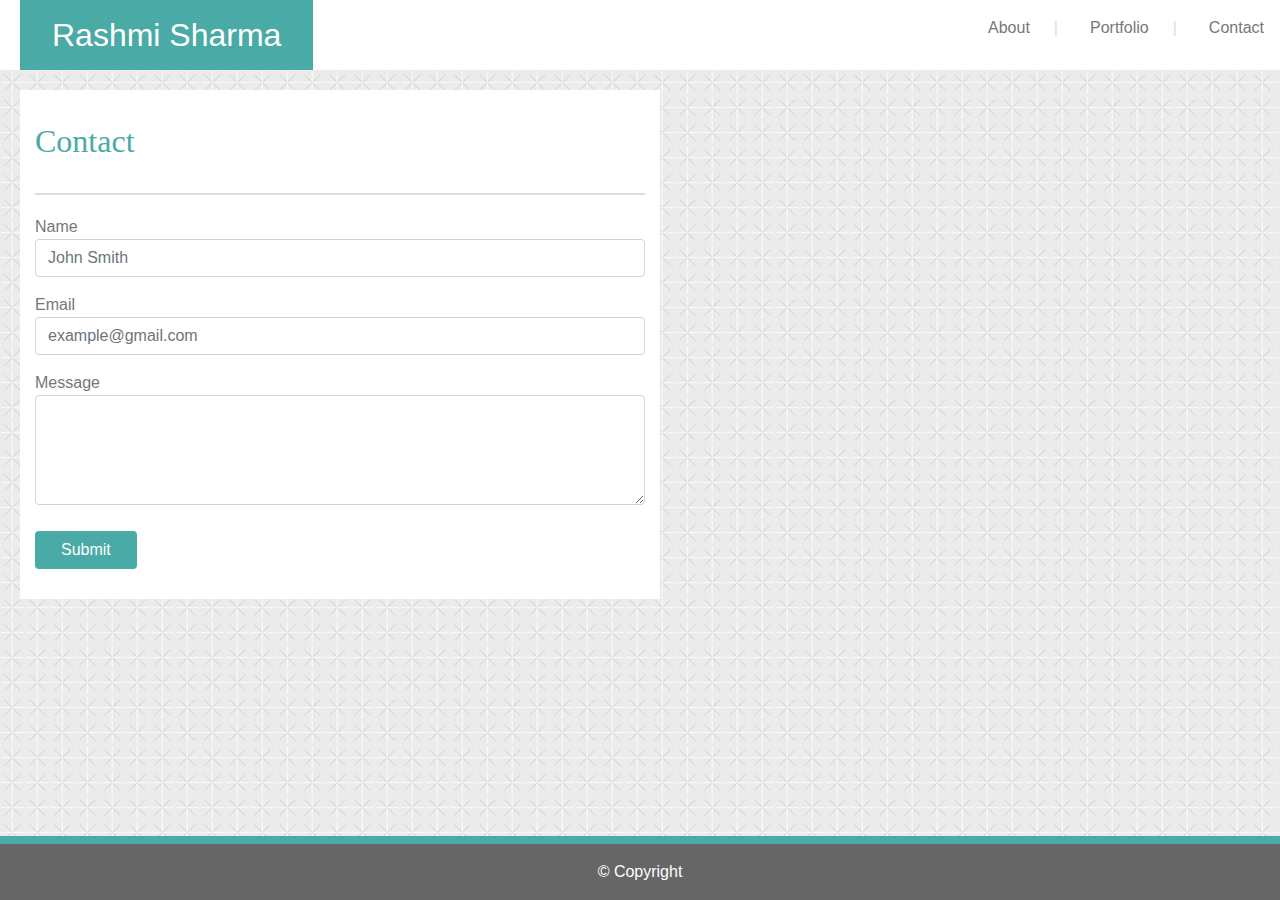
==== contact.html @ 6cf68577 "using card in portfolio and chaning styles" ====
<!DOCTYPE html>
<html lang="en">
    <head>
        <title>About me</title>

        <meta name="viewport" content="width=device-width, initial-scale=1.0">
        <!-- Linking Bootstarp -->
        <link rel="stylesheet" href="https://stackpath.bootstrapcdn.com/bootstrap/4.4.1/css/bootstrap.min.css" integrity="sha384-Vkoo8x4CGsO3+Hhxv8T/Q5PaXtkKtu6ug5TOeNV6gBiFeWPGFN9MuhOf23Q9Ifjh" crossorigin="anonymous">
        <!-- Linking CSS -->
        <link rel="stylesheet" href="assets/css/reset.css">
        <link rel="stylesheet" type="text/css" href="assets/css/style.css">
    </head>
    <body>
        <!-- Header of the page with navigation links-->
        <header>
            <div class="clearfix">
                <a href="index.html"><h2 class="header-heading">Rashmi Sharma</h2></a>
                <nav class="nav justify-content-center">
                    <a class="nav-link" href="index.html">About</a>
                    <a class="nav-link" href="portfolio.html">Portfolio</a>
                    <a class="nav-link" href="contact.html">Contact</a>
                </nav>
            </div>
        </header> 

        <section class="main">
            <div class="container">
                <div class="row">
                    <div class="col col-md-12 bodyHeading">
                        <h2 class="content-heading">Contact</h2>
                    </div>
                </div>
                <!-- Contact form starts here -->
                <form>
                    <div class="form-group">
                        <!-- Name is a required field -->
                        <label for="inputName">Name</label>
                        <input type="text" class="form-control" id="inputName" placeholder="John Smith" required>
                    </div>
                    <div class="form-group">
                        <!-- Email is a required field -->
                        <label for="inputEmail">Email</label>
                        <input type="email" class="form-control" id="inputEmail" placeholder="example@gmail.com" required>
                    </div>
                    <div class="form-group">
                        <!-- Message is a required field -->
                        <label for="inputTextarea">Message</label>
                        <textarea class="form-control" id="inputTextarea" rows="4" required></textarea>
                    </div>
                    <!-- Validate before submit -->
                    <button type="submit" class="btn">Submit</button>
                </form>
            </div> 
        </section>
        
        <footer class="footer mt-auto py-3">
            <span>&copy; Copyright</span>
        </footer>
        <!-- Linking jQuery -->
        <script src="https://code.jquery.com/jquery-3.4.1.slim.min.js" integrity="sha384-J6qa4849blE2+poT4WnyKhv5vZF5SrPo0iEjwBvKU7imGFAV0wwj1yYfoRSJoZ+n" crossorigin="anonymous"></script>
        <script src="https://cdn.jsdelivr.net/npm/popper.js@1.16.0/dist/umd/popper.min.js" integrity="sha384-Q6E9RHvbIyZFJoft+2mJbHaEWldlvI9IOYy5n3zV9zzTtmI3UksdQRVvoxMfooAo" crossorigin="anonymous"></script>
        <script src="https://stackpath.bootstrapcdn.com/bootstrap/4.4.1/js/bootstrap.min.js" integrity="sha384-wfSDF2E50Y2D1uUdj0O3uMBJnjuUD4Ih7YwaYd1iqfktj0Uod8GCExl3Og8ifwB6" crossorigin="anonymous"></script>
    </body>
</html>
---- assets/css/style.css ----
/* Style setting for all pages */
.nav {
    float: right;
    padding: 0.5rem 0 0.5em 0;
}
.nav-link {
    color:#777777;
}
.nav-link::after {
    margin-left: 1.5rem;
    content: '|';
    float: right;
    color: #dddddd;
}
.nav-link:last-child::after {
    display: none;
}
.rowBody {
    display: table-row-group;     
}
.img {
    height: 200px;
    width: 200px;
    float: left;
    margin-right: 20px;
    margin-bottom: 20px;
}
.header-heading{
    margin-left: 20px;
    float: left;
    padding: 0.5em 1em 0.5em 1em;
    color:#ffffff; 
    background: #4aaaa5;
    margin-bottom: 0;
}
.content-heading {
    color: #4aaaa5;
    font-family: 'Georgia', Times, 'Times New Roman', serif;
    padding-top: 1em;
    padding-bottom: 1em;
    border-bottom: 2px solid  #dddddd;
    margin-bottom: 20px;
}
.container{
    margin-top: 20px;
    background: #ffffff;
    color: #777777;
    font-family: 'Arial', 'Helvetica Neue', Helvetica, sans-serif;
    padding-bottom: 20px;
}
.main{
    background-image: url(../images/criss-cross.png);
    background-repeat: repeat;
    flex: 1 0 auto;
    padding-top: 2;
}
.footer {
    width: 100%;
    text-align: center;
    background-color: #666666;
    border-top: 8px solid #4aaaa5;
    color: #ffffff;
    flex-shrink: 0;
}
/* Styles for only contact page: */
.btn {
    margin: 10px;
    background-color: #4aaaa5;
    padding-left: 25px;
    padding-right: 25px;
    color: #ffffff;
    margin-left: 0;
}
/* Styles for only portfolio page goes down */
.card {
    width: 15rem;
    margin-bottom: 2rem;
}
.card-img-overlay {
    padding: 0 !important;
}
.card-body {
    color:#ffffff;
    width:100%;
    background: #4aaaa5;
    font-family: 'Georgia', Times, 'Times New Roman', serif;
    margin-top: 7.8rem;
} 
/* Responsive styles */
@media screen and (min-width: 980px) {
    .container {
        float: left;
        width: 50%;
        margin-left: 20px;
    }
}
@media screen and (max-width: 640px) {
    .nav {
        width: -webkit-fill-available;
    }
    .container {
        width: 90%;
    }
    .header-heading {
        width: -webkit-fill-available;
        margin:0;
        text-align: center;
    }
    .img, .cardImg, .card {
        width: 100%;
        height: auto;
    }
    .card-body {
        margin-top: 26rem;
    }
}
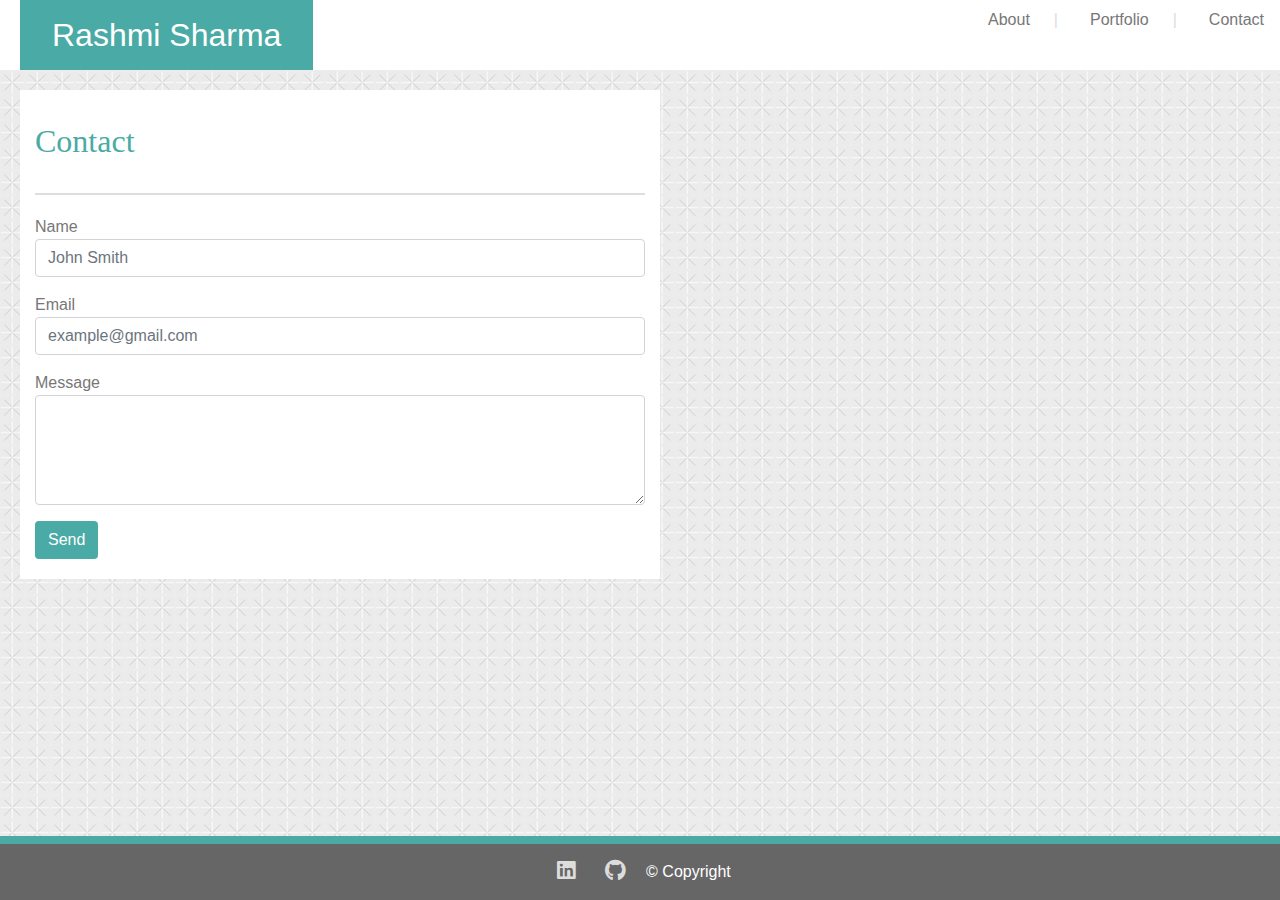
==== commit 0572ba8c: "adding links to linkedln, github. Adding action in the contact form" ====
--- a/contact.html
+++ b/contact.html
@@ -9,6 +9,8 @@
         <!-- Linking CSS -->
         <link rel="stylesheet" href="assets/css/reset.css">
         <link rel="stylesheet" type="text/css" href="assets/css/style.css">
+        <!-- Adding CDN for icons-->
+        <link href="https://cdnjs.cloudflare.com/ajax/libs/font-awesome/5.12.1/css/all.min.css" rel="stylesheet">
     </head>
     <body>
         <!-- Header of the page with navigation links-->
@@ -31,16 +33,16 @@
                     </div>
                 </div>
                 <!-- Contact form starts here -->
-                <form>
+                <form action="https://formspree.io/rksharma2679@gmail.com" method="post">
                     <div class="form-group">
                         <!-- Name is a required field -->
                         <label for="inputName">Name</label>
-                        <input type="text" class="form-control" id="inputName" placeholder="John Smith" required>
+                        <input type="text" class="form-control" id="inputName" name="name" placeholder="John Smith" required>
                     </div>
                     <div class="form-group">
                         <!-- Email is a required field -->
                         <label for="inputEmail">Email</label>
-                        <input type="email" class="form-control" id="inputEmail" placeholder="example@gmail.com" required>
+                        <input type="email" class="form-control" id="inputEmail" name="_replyto" placeholder="example@gmail.com" required>
                     </div>
                     <div class="form-group">
                         <!-- Message is a required field -->
@@ -48,16 +50,16 @@
                         <textarea class="form-control" id="inputTextarea" rows="4" required></textarea>
                     </div>
                     <!-- Validate before submit -->
-                    <button type="submit" class="btn">Submit</button>
+                    <input type="submit" class="btn" value="Send"></button>
                 </form>
             </div> 
         </section>
         
         <footer class="footer mt-auto py-3">
+            <a href="https://www.linkedin.com/in/rashmi-sharma9/"><i class="fab fa-linkedin fa-lg mx-2" style="color:#DDDDDD;"></i></a> <a href="https://github.com/Graphicaction"><i class="fab fa-github fa-lg mx-3" style="color:#DDDDDD;"></i></a>
             <span>&copy; Copyright</span>
         </footer>
         <!-- Linking jQuery -->
-        <script src="https://code.jquery.com/jquery-3.4.1.slim.min.js" integrity="sha384-J6qa4849blE2+poT4WnyKhv5vZF5SrPo0iEjwBvKU7imGFAV0wwj1yYfoRSJoZ+n" crossorigin="anonymous"></script>
         <script src="https://cdn.jsdelivr.net/npm/popper.js@1.16.0/dist/umd/popper.min.js" integrity="sha384-Q6E9RHvbIyZFJoft+2mJbHaEWldlvI9IOYy5n3zV9zzTtmI3UksdQRVvoxMfooAo" crossorigin="anonymous"></script>
         <script src="https://stackpath.bootstrapcdn.com/bootstrap/4.4.1/js/bootstrap.min.js" integrity="sha384-wfSDF2E50Y2D1uUdj0O3uMBJnjuUD4Ih7YwaYd1iqfktj0Uod8GCExl3Og8ifwB6" crossorigin="anonymous"></script>
     </body>
--- a/assets/css/style.css
+++ b/assets/css/style.css
@@ -1,7 +1,7 @@
 /* Style setting for all pages */
 .nav {
     float: right;
-    padding: 0.5rem 0 0.5em 0;
+    /* padding: 0.5rem 0 0.5em 0; */
 }
 .nav-link {
     color:#777777;
@@ -64,12 +64,8 @@
 }
 /* Styles for only contact page: */
 .btn {
-    margin: 10px;
     background-color: #4aaaa5;
-    padding-left: 25px;
-    padding-right: 25px;
-    color: #ffffff;
-    margin-left: 0;
+   color: #ffffff;
 }
 /* Styles for only portfolio page goes down */
 .card {
@@ -84,7 +80,6 @@
     width:100%;
     background: #4aaaa5;
     font-family: 'Georgia', Times, 'Times New Roman', serif;
-    margin-top: 7.8rem;
 } 
 /* Responsive styles */
 @media screen and (min-width: 980px) {
@@ -110,7 +105,4 @@
         width: 100%;
         height: auto;
     }
-    .card-body {
-        margin-top: 26rem;
-    }
 }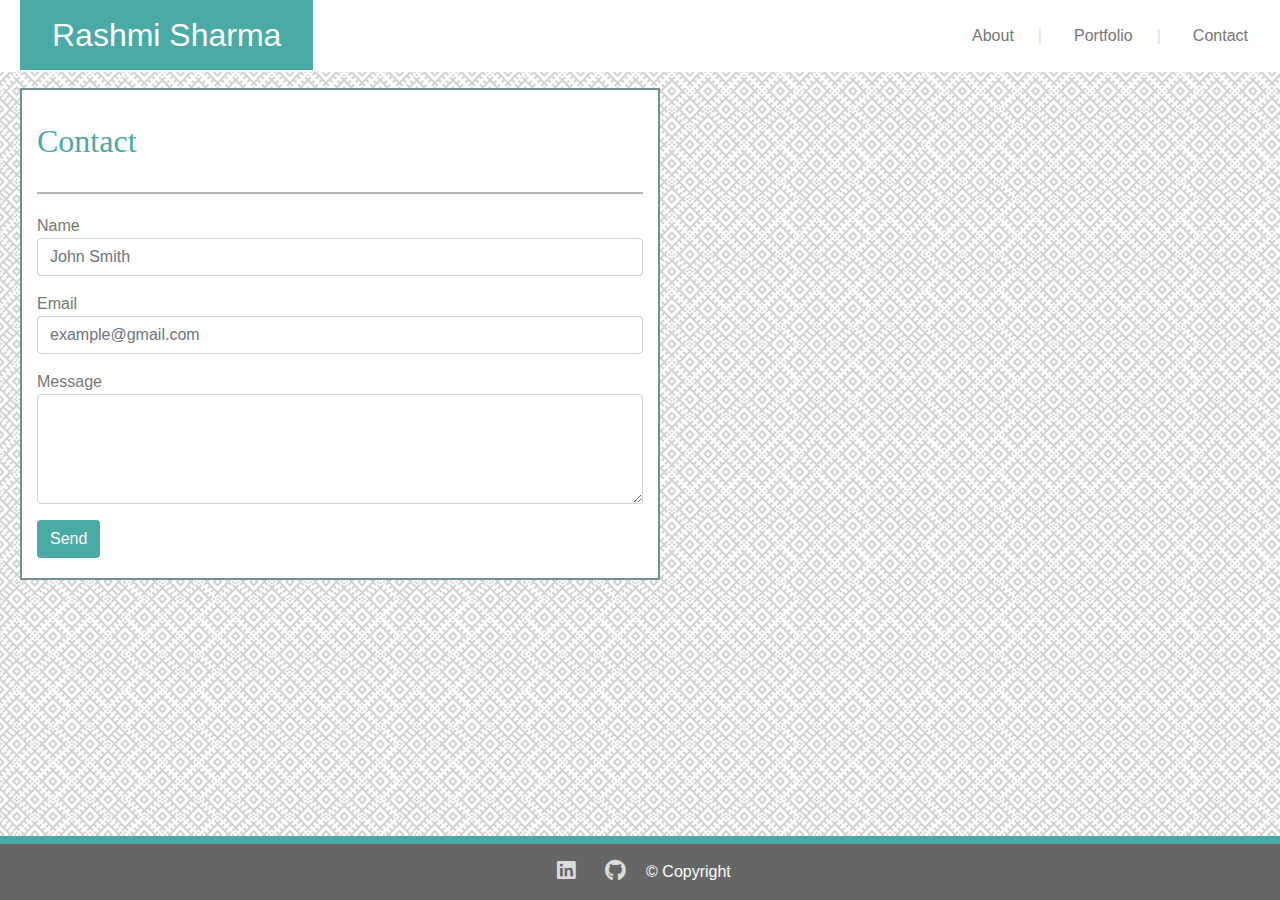
==== commit 02f5ff63: "changing subtle patteren and some styles" ====
--- a/contact.html
+++ b/contact.html
@@ -17,7 +17,7 @@
         <header>
             <div class="clearfix">
                 <a href="index.html"><h2 class="header-heading">Rashmi Sharma</h2></a>
-                <nav class="nav justify-content-center">
+                <nav class="nav justify-content-center m-3">
                     <a class="nav-link" href="index.html">About</a>
                     <a class="nav-link" href="portfolio.html">Portfolio</a>
                     <a class="nav-link" href="contact.html">Contact</a>
@@ -26,7 +26,7 @@
         </header> 
 
         <section class="main">
-            <div class="container">
+            <div class="container my-3">
                 <div class="row">
                     <div class="col col-md-12 bodyHeading">
                         <h2 class="content-heading">Contact</h2>
@@ -56,7 +56,7 @@
         </section>
         
         <footer class="footer mt-auto py-3">
-            <a href="https://www.linkedin.com/in/rashmi-sharma9/"><i class="fab fa-linkedin fa-lg mx-2" style="color:#DDDDDD;"></i></a> <a href="https://github.com/Graphicaction"><i class="fab fa-github fa-lg mx-3" style="color:#DDDDDD;"></i></a>
+            <a href="https://www.linkedin.com/in/rashmi-sharma9/" target="_blank"><i class="fab fa-linkedin fa-lg mx-2" style="color:#DDDDDD;"></i></a> <a href="https://github.com/Graphicaction" target="_blank"><i class="fab fa-github fa-lg mx-3" style="color:#DDDDDD;"></i></a>
             <span>&copy; Copyright</span>
         </footer>
         <!-- Linking jQuery -->
--- a/assets/css/style.css
+++ b/assets/css/style.css
@@ -1,7 +1,6 @@
 /* Style setting for all pages */
 .nav {
     float: right;
-    /* padding: 0.5rem 0 0.5em 0; */
 }
 .nav-link {
     color:#777777;
@@ -19,11 +18,9 @@
     display: table-row-group;     
 }
 .img {
-    height: 200px;
-    width: 200px;
     float: left;
-    margin-right: 20px;
-    margin-bottom: 20px;
+    height: 15rem;
+    width: 12rem;
 }
 .header-heading{
     margin-left: 20px;
@@ -38,11 +35,11 @@
     font-family: 'Georgia', Times, 'Times New Roman', serif;
     padding-top: 1em;
     padding-bottom: 1em;
-    border-bottom: 2px solid  #dddddd;
+    border-bottom: 2px solid  #b8b4b4;
     margin-bottom: 20px;
 }
 .container{
-    margin-top: 20px;
+    border: 2px solid rgb(114, 145, 145);
     background: #ffffff;
     color: #777777;
     font-family: 'Arial', 'Helvetica Neue', Helvetica, sans-serif;
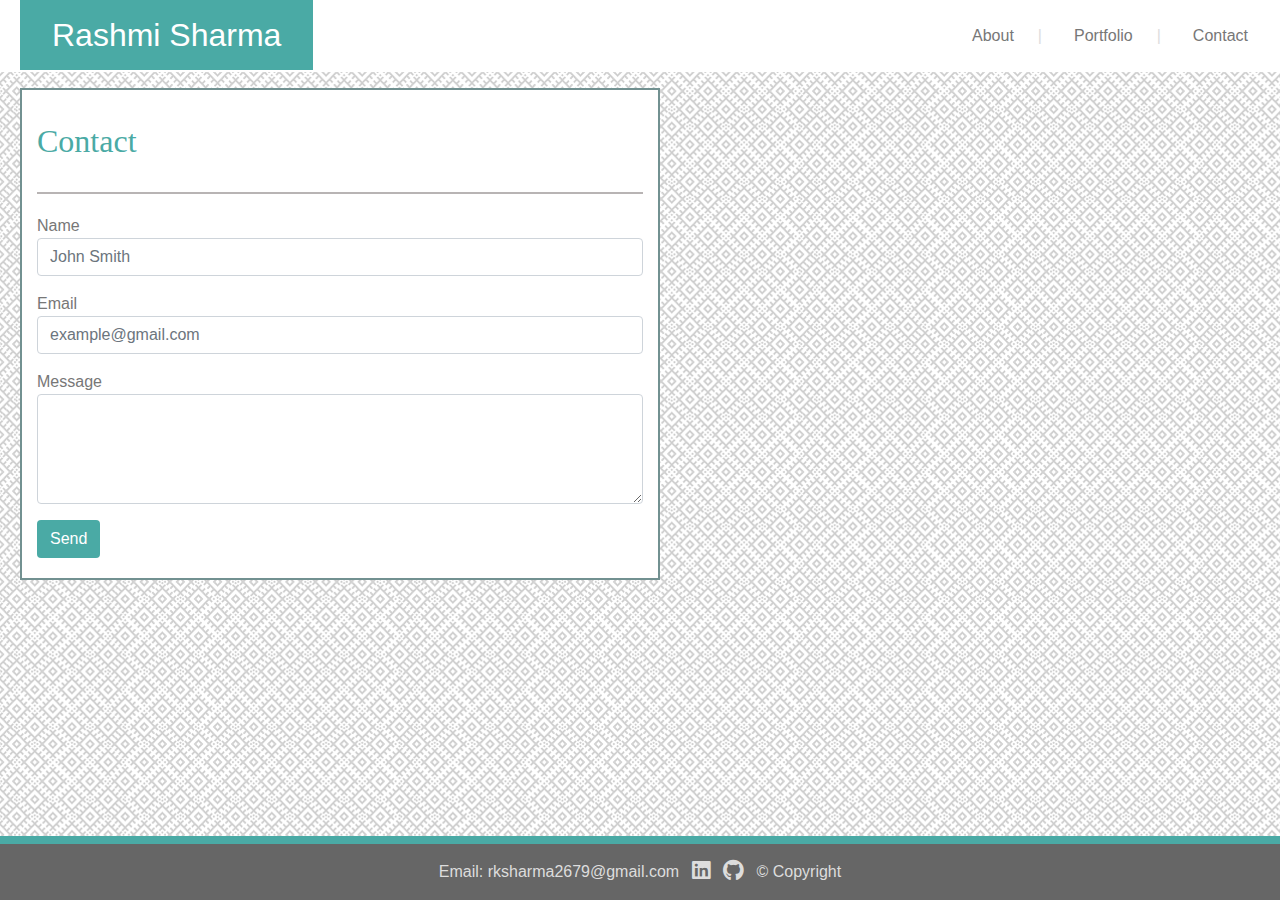
==== commit 53e420dc: "Updating portfolio links" ====
--- a/contact.html
+++ b/contact.html
@@ -56,7 +56,8 @@
         </section>
         
         <footer class="footer mt-auto py-3">
-            <a href="https://www.linkedin.com/in/rashmi-sharma9/" target="_blank"><i class="fab fa-linkedin fa-lg mx-2" style="color:#DDDDDD;"></i></a> <a href="https://github.com/Graphicaction" target="_blank"><i class="fab fa-github fa-lg mx-3" style="color:#DDDDDD;"></i></a>
+            Email: rksharma2679@gmail.com
+            <a href="https://www.linkedin.com/in/rashmi-sharma9/" target="_blank"><i class="fab fa-linkedin fa-lg mx-2" style="color:#DDDDDD;"></i></a> <a href="https://github.com/Graphicaction" target="_blank"><i class="fab fa-github fa-lg mr-2" style="color:#DDDDDD;"></i></a>
             <span>&copy; Copyright</span>
         </footer>
         <!-- Linking jQuery -->
--- a/assets/css/style.css
+++ b/assets/css/style.css
@@ -56,7 +56,7 @@
     text-align: center;
     background-color: #666666;
     border-top: 8px solid #4aaaa5;
-    color: #ffffff;
+    color:#DDDDDD;
     flex-shrink: 0;
 }
 /* Styles for only contact page: */
@@ -68,6 +68,13 @@
 .card {
     width: 15rem;
     margin-bottom: 2rem;
+}
+
+#contents {
+    display: none;
+}
+.screen {
+    width: 90%;
 }
 .card-img-overlay {
     padding: 0 !important;
